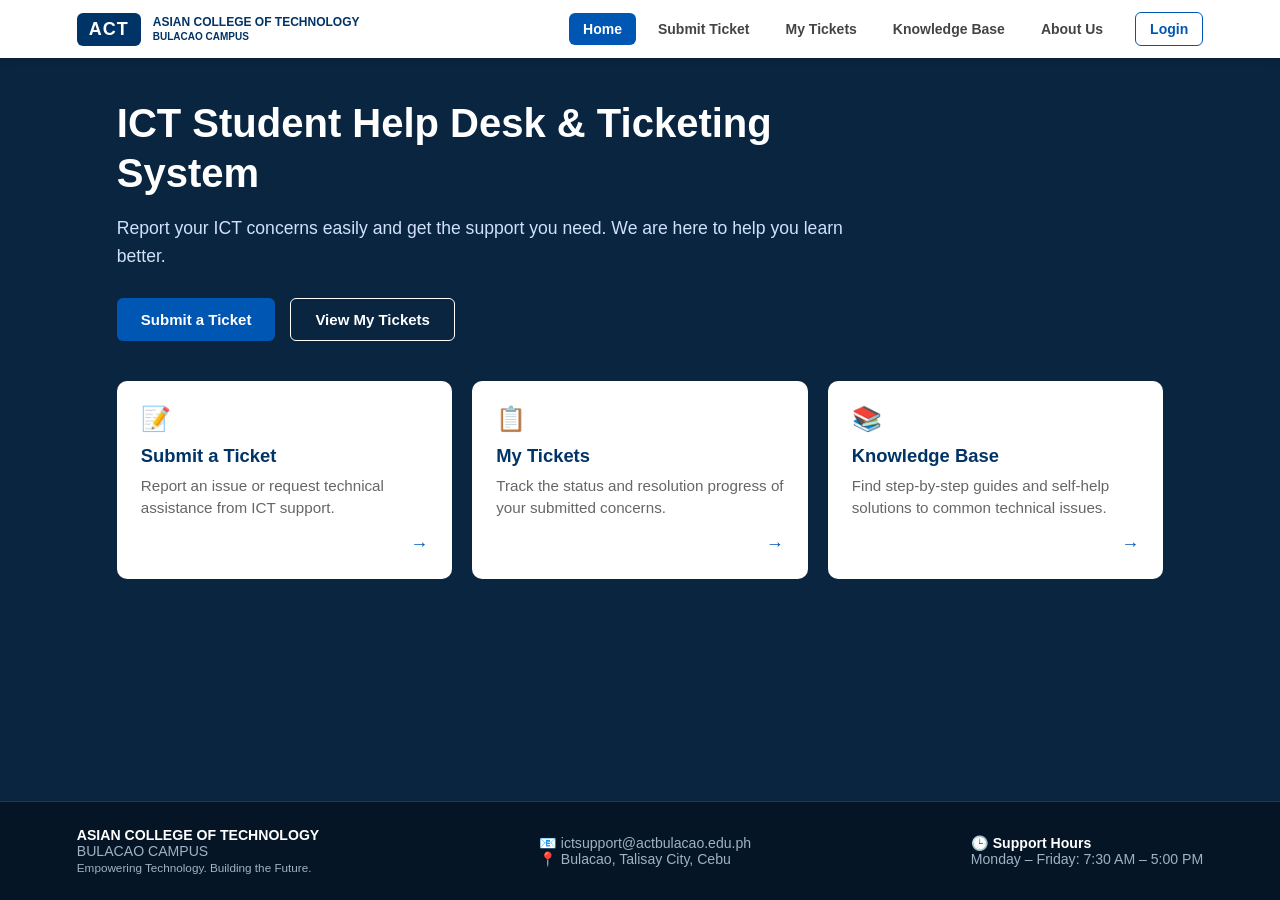
==== index.html @ 2d3acc5e "Add files via upload" ====
<!DOCTYPE html>
<html lang="en">
<head>
    <meta charset="UTF-8">
    <meta name="viewport" content="width=device-width, initial-scale=1.0">
    <title>ACT Bulacao Campus - ICT Student Help Desk</title>
    <link rel="stylesheet" href="styles.css">
</head>
<body>

    <!-- Header Navigation Bar -->
    <header>
        <div class="logo-container">
            <div class="logo-badge">ACT</div>
            <div class="logo-text">
                Asian College of Technology<br>
                <small>Bulacao Campus</small>
            </div>
        </div>
        <nav>
            <button class="nav-btn active" onclick="switchView('home-view', this)">Home</button>
            <button class="nav-btn" onclick="switchView('submit-view', this)">Submit Ticket</button>
            <button class="nav-btn" onclick="switchView('tickets-view', this)">My Tickets</button>
            <button class="nav-btn" onclick="switchView('kb-view', this)">Knowledge Base</button>
            <button class="nav-btn" onclick="switchView('about-view', this)">About Us</button>
            <button class="nav-btn login-nav-btn" onclick="openLoginModal()">Login</button>
        </nav>
    </header>

    <div class="main-container">

        <!-- 1. HOME VIEW -->
        <section id="home-view" class="view-section active">
            <div class="hero">
                <h1>ICT Student Help Desk & Ticketing System</h1>
                <p>Report your ICT concerns easily and get the support you need. We are here to help you learn better.</p>
                <div class="hero-buttons">
                    <button class="btn-primary" onclick="switchTabByNav('submit-view')">Submit a Ticket</button>
                    <button class="btn-outline" onclick="switchTabByNav('tickets-view')">View My Tickets</button>
                </div>
            </div>

            <div class="cards-grid">
                <div class="card" onclick="switchTabByNav('submit-view')">
                    <div>
                        <div class="card-icon">📝</div>
                        <h3>Submit a Ticket</h3>
                        <p>Report an issue or request technical assistance from ICT support.</p>
                    </div>
                    <span class="card-arrow">→</span>
                </div>

                <div class="card" onclick="switchTabByNav('tickets-view')">
                    <div>
                        <div class="card-icon">📋</div>
                        <h3>My Tickets</h3>
                        <p>Track the status and resolution progress of your submitted concerns.</p>
                    </div>
                    <span class="card-arrow">→</span>
                </div>

                <div class="card" onclick="switchTabByNav('kb-view')">
                    <div>
                        <div class="card-icon">📚</div>
                        <h3>Knowledge Base</h3>
                        <p>Find step-by-step guides and self-help solutions to common technical issues.</p>
                    </div>
                    <span class="card-arrow">→</span>
                </div>
            </div>
        </section>

        <!-- 2. SUBMIT TICKET VIEW -->
        <section id="submit-view" class="view-section">
            <div class="panel form-panel">
                <h2 class="panel-title">Submit a Support Ticket</h2>
                <form id="ticketForm" onsubmit="handleTicketSubmit(event)">
                    <div class="form-group">
                        <label>Student ID Number</label>
                        <input type="text" class="form-control" id="studentId" placeholder="e.g., 2026-0123" required>
                    </div>
                    <div class="form-group">
                        <label>Full Name</label>
                        <input type="text" class="form-control" id="studentName" placeholder="Enter your full name" required>
                    </div>
                    <div class="form-group">
                        <label>Issue Category</label>
                        <select class="form-control" id="ticketCategory" required>
                            <option value="">Select Category...</option>
                            <option value="Technical Support">Technical Support (Wi-Fi, Computer Lab)</option>
                            <option value="Registrar Inquiries">Registrar & Student Records</option>
                            <option value="General Guidance">General Guidance / Student Affairs</option>
                        </select>
                    </div>
                    <div class="form-group">
                        <label>Subject / Short Summary</label>
                        <input type="text" class="form-control" id="ticketSubject" placeholder="Briefly describe the issue" required>
                    </div>
                    <div class="form-group">
                        <label>Detailed Description</label>
                        <textarea class="form-control" id="ticketDetails" placeholder="Provide complete details about your concern..." required></textarea>
                    </div>
                    <button type="submit" class="btn-primary btn-block">Submit Ticket Request</button>
                </form>
            </div>
        </section>

        <!-- 3. MY TICKETS VIEW -->
        <section id="tickets-view" class="view-section">
            <div class="panel">
                <h2 class="panel-title">My Support Tickets</h2>
                <div class="search-box">
                    <input type="text" id="ticketSearch" class="form-control" placeholder="Search ticket ID, subject, or status..." onkeyup="filterTickets()">
                </div>
                <div class="table-responsive">
                    <table>
                        <thead>
                            <tr>
                                <th>Ticket ID</th>
                                <th>Subject</th>
                                <th>Category</th>
                                <th>Date Submitted</th>
                                <th>Status</th>
                                <th>Action</th>
                            </tr>
                        </thead>
                        <tbody id="ticketTableBody">
                            <!-- Dynamic Content Populated by JS -->
                        </tbody>
                    </table>
                </div>
            </div>
        </section>

        <!-- 4. KNOWLEDGE BASE VIEW -->
        <section id="kb-view" class="view-section">
            <div class="panel">
                <h2 class="panel-title">Knowledge Base & Guides</h2>
                <div class="search-box">
                    <input type="text" id="kbSearch" class="form-control" placeholder="Search articles (e.g., Wi-Fi, Portal, Password)..." onkeyup="filterKB()">
                </div>
                <div id="kbList" class="cards-grid">
                    <div class="card kb-item" onclick="alert('Guide: Connect to ACT-STUDENT Wi-Fi network using your Student ID and Portal Password.')">
                        <div>
                            <h3>📶 Connecting to Campus Wi-Fi</h3>
                            <p>How to authenticate and connect your devices to the student wireless network.</p>
                        </div>
                    </div>
                    <div class="card kb-item" onclick="alert('Guide: Go to the Portal Login page and click Password Reset to send a code to your registered email.')">
                        <div>
                            <h3>🔑 Student Portal Password Reset</h3>
                            <p>Self-service instructions to recover or update your student account password.</p>
                        </div>
                    </div>
                    <div class="card kb-item" onclick="alert('Guide: Log in using your @actbulacao.edu.ph email account on office.com to activate Microsoft 365.')">
                        <div>
                            <h3>📧 Activating Office 365 Account</h3>
                            <p>Instructions for accessing your institutional school email and MS Office apps.</p>
                        </div>
                    </div>
                </div>
            </div>
        </section>

        <!-- 5. ABOUT US VIEW -->
        <section id="about-view" class="view-section">
            <div class="panel about-panel">
                <h2 class="panel-title">About ACT Bulacao Help Desk</h2>
                <p class="about-text">
                    The <strong>Asian College of Technology – Bulacao Campus Web-Based Student Help Desk</strong> is designed to centralize technical assistance, inquiry tracking, and student support services.
                </p>
                <p class="about-text">
                    Our goal is to ensure prompt, transparent, and organized resolution of student inquiries to foster an optimal learning environment.
                </p>
            </div>
        </section>

    </div>

    <!-- Login Modal -->
    <div id="loginModal" class="modal">
        <div class="modal-content">
            <button class="close-btn" onclick="closeLoginModal()">×</button>
            <h3 class="modal-title">Student Portal Login</h3>
            <form onsubmit="handleLogin(event)">
                <div class="form-group">
                    <label>Student ID</label>
                    <input type="text" class="form-control" placeholder="Enter ID Number" required>
                </div>
                <div class="form-group">
                    <label>Password</label>
                    <input type="password" class="form-control" placeholder="Enter Password" required>
                </div>
                <button type="submit" class="btn-primary btn-block">Sign In</button>
            </form>
        </div>
    </div>

    <!-- Footer -->
    <footer>
        <div>
            <strong>ASIAN COLLEGE OF TECHNOLOGY</strong><br>
            BULACAO CAMPUS<br>
            <small>Empowering Technology. Building the Future.</small>
        </div>
        <div>
            📧 ictsupport@actbulacao.edu.ph<br>
            📍 Bulacao, Talisay City, Cebu
        </div>
        <div>
            🕒 <strong>Support Hours</strong><br>
            Monday – Friday: 7:30 AM – 5:00 PM
        </div>
    </footer>

    <script src="script.js"></script>
</body>
</html>
---- styles.css ----
* {
    margin: 0;
    padding: 0;
    box-sizing: border-box;
    font-family: 'Segoe UI', Tahoma, Geneva, Verdana, sans-serif;
}

body {
    background-color: #0a2540; /* Solid royal blue background */
    color: #ffffff;
    min-height: 100vh;
    display: flex;
    flex-direction: column;
}

/* Header Navigation */
header {
    background-color: #ffffff;
    color: #333333;
    padding: 12px 6%;
    display: flex;
    justify-content: space-between;
    align-items: center;
    box-shadow: 0 2px 10px rgba(0, 0, 0, 0.15);
    position: sticky;
    top: 0;
    z-index: 100;
}

.logo-container {
    display: flex;
    align-items: center;
    gap: 12px;
}

.logo-badge {
    background-color: #003366;
    color: #ffffff;
    font-weight: 800;
    font-size: 18px;
    padding: 6px 12px;
    border-radius: 6px;
    letter-spacing: 1px;
}

.logo-text {
    font-size: 12px;
    font-weight: 700;
    color: #003366;
    line-height: 1.2;
    text-transform: uppercase;
}

nav {
    display: flex;
    align-items: center;
    gap: 8px;
}

.nav-btn {
    background: none;
    border: none;
    padding: 8px 14px;
    font-size: 14px;
    font-weight: 600;
    color: #444444;
    cursor: pointer;
    border-radius: 6px;
    transition: all 0.2s ease;
}

.nav-btn:hover, .nav-btn.active {
    background-color: #0056b3;
    color: #ffffff;
}

.login-nav-btn {
    border: 1px solid #0056b3;
    color: #0056b3;
    margin-left: 10px;
}

/* Views Container */
.main-container {
    flex: 1;
    padding: 40px 6%;
    max-width: 1200px;
    margin: 0 auto;
    width: 100%;
}

.view-section {
    display: none;
    animation: fadeIn 0.3s ease-in-out;
}

.view-section.active {
    display: block;
}

@keyframes fadeIn {
    from { opacity: 0; transform: translateY(8px); }
    to { opacity: 1; transform: translateY(0); }
}

/* Hero Section */
.hero {
    max-width: 750px;
    margin-bottom: 40px;
}

.hero h1 {
    font-size: 2.5rem;
    font-weight: 700;
    line-height: 1.25;
    margin-bottom: 16px;
}

.hero p {
    font-size: 1.1rem;
    color: #d0e1f9;
    line-height: 1.6;
    margin-bottom: 28px;
}

.hero-buttons {
    display: flex;
    gap: 15px;
    flex-wrap: wrap;
}

.btn-primary {
    background-color: #0056b3;
    color: #ffffff;
    border: none;
    padding: 12px 24px;
    border-radius: 6px;
    font-weight: 600;
    font-size: 15px;
    cursor: pointer;
    transition: background 0.2s;
}

.btn-primary:hover {
    background-color: #003d80;
}

.btn-outline {
    background: transparent;
    color: #ffffff;
    border: 1px solid #ffffff;
    padding: 12px 24px;
    border-radius: 6px;
    font-weight: 600;
    font-size: 15px;
    cursor: pointer;
    transition: all 0.2s;
}

.btn-outline:hover {
    background: rgba(255, 255, 255, 0.1);
}

.btn-block {
    width: 100%;
}

/* Feature Cards */
.cards-grid {
    display: grid;
    grid-template-columns: repeat(auto-fit, minmax(280px, 1fr));
    gap: 20px;
    margin-top: 20px;
}

.card {
    background-color: #ffffff;
    color: #333333;
    border-radius: 10px;
    padding: 24px;
    cursor: pointer;
    transition: transform 0.2s, box-shadow 0.2s;
    display: flex;
    flex-direction: column;
    justify-content: space-between;
}

.card:hover {
    transform: translateY(-4px);
    box-shadow: 0 10px 20px rgba(0,0,0,0.25);
}

.card-icon {
    font-size: 24px;
    margin-bottom: 12px;
}

.card h3 {
    font-size: 1.15rem;
    color: #003366;
    margin-bottom: 8px;
}

.card p {
    font-size: 0.95rem;
    color: #666666;
    line-height: 1.4;
    margin-bottom: 16px;
}

.card-arrow {
    font-weight: bold;
    color: #0056b3;
    align-self: flex-end;
    font-size: 18px;
}

/* Panels */
.panel {
    background: #ffffff;
    color: #333333;
    border-radius: 10px;
    padding: 30px;
    box-shadow: 0 8px 20px rgba(0,0,0,0.2);
}

.form-panel {
    max-width: 700px;
    margin: 0 auto;
}

.about-panel {
    max-width: 800px;
    margin: 0 auto;
    text-align: center;
}

.about-text {
    color: #555555;
    line-height: 1.6;
    margin-bottom: 15px;
}

.panel-title {
    color: #003366;
    margin-bottom: 20px;
    font-size: 1.5rem;
    border-bottom: 2px solid #eef2f7;
    padding-bottom: 10px;
}

/* Forms */
.form-group {
    margin-bottom: 18px;
}

.form-group label {
    display: block;
    margin-bottom: 6px;
    font-weight: 600;
    font-size: 0.9rem;
    color: #444444;
}

.form-control {
    width: 100%;
    padding: 10px 14px;
    border: 1px solid #cccccc;
    border-radius: 6px;
    font-size: 0.95rem;
}

.form-control:focus {
    outline: none;
    border-color: #0056b3;
}

textarea.form-control {
    resize: vertical;
    min-height: 100px;
}

/* Tables */
.table-responsive {
    overflow-x: auto;
}

table {
    width: 100%;
    border-collapse: collapse;
    margin-top: 10px;
}

th, td {
    padding: 12px 15px;
    text-align: left;
    border-bottom: 1px solid #eef2f7;
    font-size: 0.95rem;
}

th {
    background-color: #f4f7fa;
    color: #003366;
    font-weight: 700;
}

.status-badge {
    padding: 4px 10px;
    border-radius: 20px;
    font-size: 0.8rem;
    font-weight: 700;
    display: inline-block;
}

.status-pending { background: #fff3cd; color: #856404; }
.status-resolved { background: #d4edda; color: #155724; }

.action-btn {
    background: none;
    border: none;
    color: #0056b3;
    cursor: pointer;
    font-weight: bold;
}

.search-box {
    margin-bottom: 15px;
}

/* Modal */
.modal {
    display: none;
    position: fixed;
    top: 0; left: 0; width: 100%; height: 100%;
    background: rgba(0, 0, 0, 0.6);
    align-items: center;
    justify-content: center;
    z-index: 1000;
}

.modal.active {
    display: flex;
}

.modal-content {
    background: #ffffff;
    color: #333333;
    width: 90%;
    max-width: 400px;
    border-radius: 8px;
    padding: 25px;
    position: relative;
}

.modal-title {
    color: #003366;
    margin-bottom: 15px;
    text-align: center;
}

.close-btn {
    position: absolute;
    top: 12px;
    right: 15px;
    font-size: 20px;
    border: none;
    background: none;
    cursor: pointer;
    color: #888888;
}

/* Footer */
footer {
    background-color: #051525;
    color: #a0b2c6;
    padding: 25px 6%;
    display: flex;
    justify-content: space-between;
    align-items: center;
    flex-wrap: wrap;
    gap: 20px;
    font-size: 0.88rem;
    border-top: 1px solid #133a68;
}

footer strong {
    color: #ffffff;
}
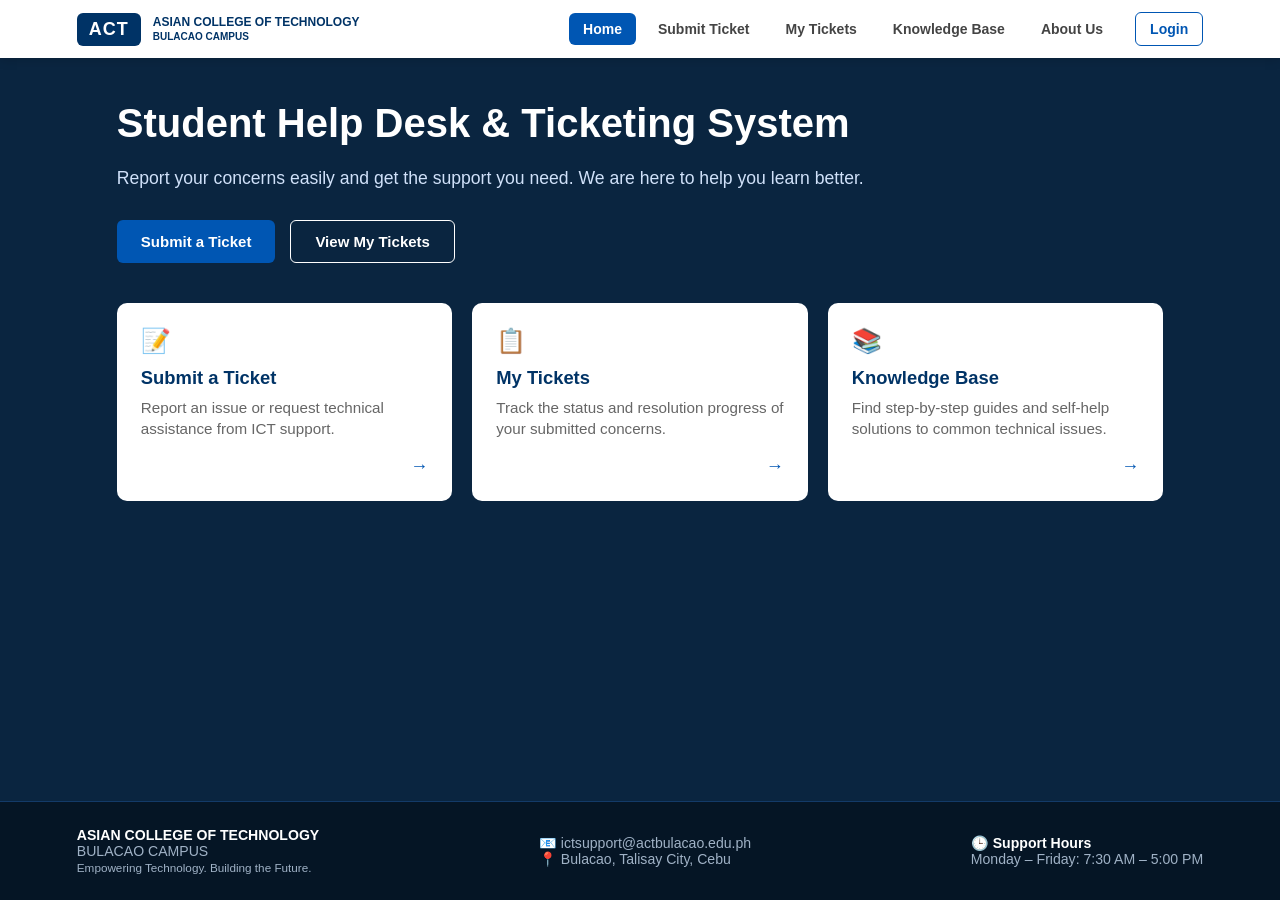
==== commit 3db65b6d: "Update index.html" ====
--- a/index.html
+++ b/index.html
@@ -3,7 +3,7 @@
 <head>
     <meta charset="UTF-8">
     <meta name="viewport" content="width=device-width, initial-scale=1.0">
-    <title>ACT Bulacao Campus - ICT Student Help Desk</title>
+    <title>ACT Bulacao Campus - Student Help Desk</title>
     <link rel="stylesheet" href="styles.css">
 </head>
 <body>
@@ -32,8 +32,8 @@
         <!-- 1. HOME VIEW -->
         <section id="home-view" class="view-section active">
             <div class="hero">
-                <h1>ICT Student Help Desk & Ticketing System</h1>
-                <p>Report your ICT concerns easily and get the support you need. We are here to help you learn better.</p>
+                <h1> Student Help Desk & Ticketing System</h1>
+                <p>Report your concerns easily and get the support you need. We are here to help you learn better.</p>
                 <div class="hero-buttons">
                     <button class="btn-primary" onclick="switchTabByNav('submit-view')">Submit a Ticket</button>
                     <button class="btn-outline" onclick="switchTabByNav('tickets-view')">View My Tickets</button>
--- a/styles.css
+++ b/styles.css
@@ -316,12 +316,21 @@
 .status-resolved { background: #d4edda; color: #155724; }
 
 .action-btn {
-    background: none;
+    background-color: #0056b3;
+    color: #ffffff;
     border: none;
-    color: #0056b3;
-    cursor: pointer;
-    font-weight: bold;
-}
+    padding: 7px 12px;
+    border-radius: 5px;
+    cursor: pointer;
+    font-weight: 600;
+    font-size: 0.85rem;
+    transition: background-color 0.2s ease;
+}
+
+.action-btn:hover {
+    background-color: #003d80;
+}
+
 
 .search-box {
     margin-bottom: 15px;
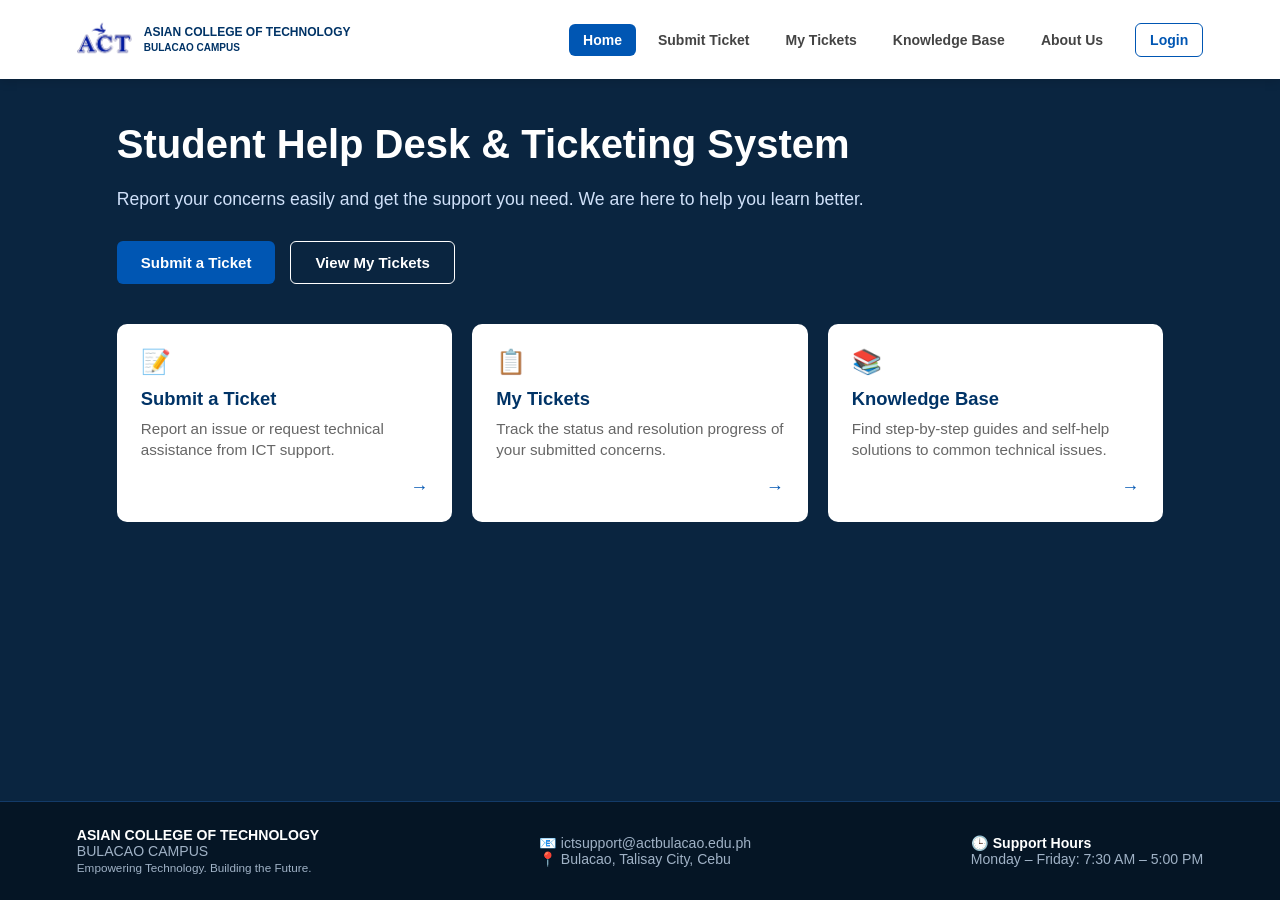
==== commit 05d8a06a: "Add files via upload" ====
--- a/index.html
+++ b/index.html
@@ -11,12 +11,15 @@
     <!-- Header Navigation Bar -->
     <header>
         <div class="logo-container">
-            <div class="logo-badge">ACT</div>
-            <div class="logo-text">
-                Asian College of Technology<br>
-                <small>Bulacao Campus</small>
-            </div>
-        </div>
+    <img src="act-logo.png" alt="Asian College of Technology Logo" class="act-logo">
+
+
+    <div class="logo-text">
+        Asian College of Technology<br>
+        <small>Bulacao Campus</small>
+    </div>
+</div>
+
         <nav>
             <button class="nav-btn active" onclick="switchView('home-view', this)">Home</button>
             <button class="nav-btn" onclick="switchView('submit-view', this)">Submit Ticket</button>
--- a/styles.css
+++ b/styles.css
@@ -33,15 +33,12 @@
     gap: 12px;
 }
 
-.logo-badge {
-    background-color: #003366;
-    color: #ffffff;
-    font-weight: 800;
-    font-size: 18px;
-    padding: 6px 12px;
-    border-radius: 6px;
-    letter-spacing: 1px;
-}
+.act-logo {
+    width: 55px;
+    height: 55px;
+    object-fit: contain;
+}
+
 
 .logo-text {
     font-size: 12px;
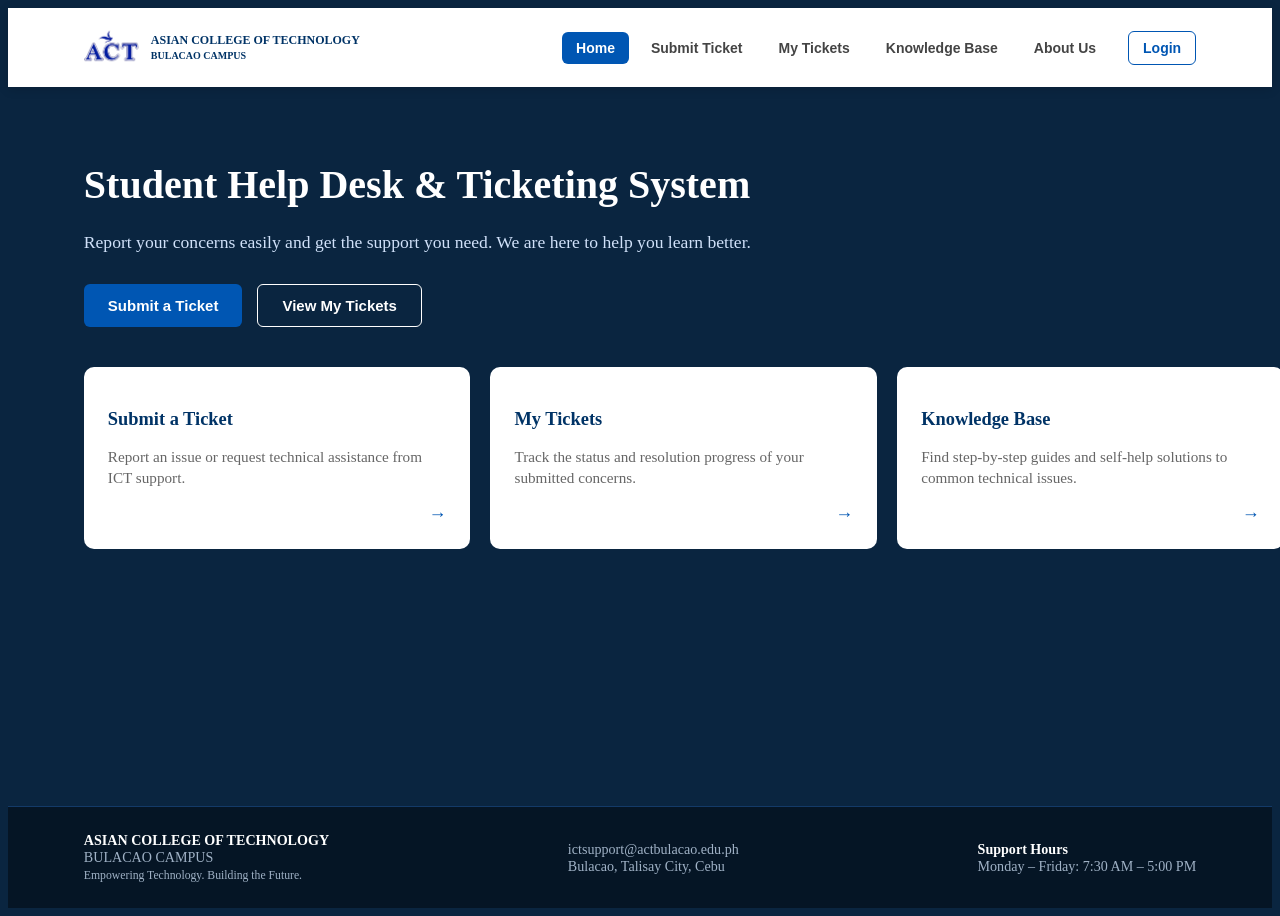
==== commit 809dd784: "Update index.html" ====
--- a/index.html
+++ b/index.html
@@ -46,7 +46,7 @@
             <div class="cards-grid">
                 <div class="card" onclick="switchTabByNav('submit-view')">
                     <div>
-                        <div class="card-icon">📝</div>
+                        <div class="card-icon"></div>
                         <h3>Submit a Ticket</h3>
                         <p>Report an issue or request technical assistance from ICT support.</p>
                     </div>
@@ -55,7 +55,7 @@
 
                 <div class="card" onclick="switchTabByNav('tickets-view')">
                     <div>
-                        <div class="card-icon">📋</div>
+                        <div class="card-icon"></div>
                         <h3>My Tickets</h3>
                         <p>Track the status and resolution progress of your submitted concerns.</p>
                     </div>
@@ -64,7 +64,7 @@
 
                 <div class="card" onclick="switchTabByNav('kb-view')">
                     <div>
-                        <div class="card-icon">📚</div>
+                        <div class="card-icon"></div>
                         <h3>Knowledge Base</h3>
                         <p>Find step-by-step guides and self-help solutions to common technical issues.</p>
                     </div>
@@ -145,19 +145,19 @@
                 <div id="kbList" class="cards-grid">
                     <div class="card kb-item" onclick="alert('Guide: Connect to ACT-STUDENT Wi-Fi network using your Student ID and Portal Password.')">
                         <div>
-                            <h3>📶 Connecting to Campus Wi-Fi</h3>
+                            <h3> Connecting to Campus Wi-Fi</h3>
                             <p>How to authenticate and connect your devices to the student wireless network.</p>
                         </div>
                     </div>
                     <div class="card kb-item" onclick="alert('Guide: Go to the Portal Login page and click Password Reset to send a code to your registered email.')">
                         <div>
-                            <h3>🔑 Student Portal Password Reset</h3>
+                            <h3> Student Portal Password Reset</h3>
                             <p>Self-service instructions to recover or update your student account password.</p>
                         </div>
                     </div>
                     <div class="card kb-item" onclick="alert('Guide: Log in using your @actbulacao.edu.ph email account on office.com to activate Microsoft 365.')">
                         <div>
-                            <h3>📧 Activating Office 365 Account</h3>
+                            <h3> Activating Office 365 Account</h3>
                             <p>Instructions for accessing your institutional school email and MS Office apps.</p>
                         </div>
                     </div>
@@ -207,11 +207,11 @@
             <small>Empowering Technology. Building the Future.</small>
         </div>
         <div>
-            📧 ictsupport@actbulacao.edu.ph<br>
-            📍 Bulacao, Talisay City, Cebu
+             ictsupport@actbulacao.edu.ph<br>
+             Bulacao, Talisay City, Cebu
         </div>
         <div>
-            🕒 <strong>Support Hours</strong><br>
+             <strong>Support Hours</strong><br>
             Monday – Friday: 7:30 AM – 5:00 PM
         </div>
     </footer>
--- a/styles.css
+++ b/styles.css
@@ -1,394 +1,496 @@
-* {
-    margin: 0;
-    padding: 0;
-    box-sizing: border-box;
-    font-family: 'Segoe UI', Tahoma, Geneva, Verdana, sans-serif;
-}
+{
+margin: 0;
+padding: 0;
+box-sizing: border-box;
+font-family: 'Segoe UI', Tahoma, Geneva, Verdana, sans-serif;
+}
+
+/* ==========================================
+BODY
+========================================== */
 
 body {
-    background-color: #0a2540; /* Solid royal blue background */
-    color: #ffffff;
-    min-height: 100vh;
-    display: flex;
+background-color: #0a2540;
+color: #ffffff;
+min-height: 100vh;
+display: flex;
+flex-direction: column;
+}
+
+/* ==========================================
+HEADER NAVIGATION BAR
+========================================== */
+
+header {
+background-color: #ffffff;
+color: #333333;
+padding: 12px 6%;
+display: flex;
+justify-content: space-between;
+align-items: center;
+box-shadow: 0 2px 10px rgba(0, 0, 0, 0.15);
+position: sticky;
+top: 0;
+z-index: 100;
+}
+
+.logo-container {
+display: flex;
+align-items: center;
+gap: 12px;
+}
+
+.act-logo {
+width: 55px;
+height: 55px;
+object-fit: contain;
+}
+
+.logo-text {
+font-size: 12px;
+font-weight: 700;
+color: #003366;
+line-height: 1.2;
+text-transform: uppercase;
+}
+
+/* ==========================================
+NAVIGATION
+========================================== */
+
+nav {
+display: flex;
+align-items: center;
+gap: 8px;
+}
+
+.nav-btn {
+background: none;
+border: none;
+padding: 8px 14px;
+font-size: 14px;
+font-weight: 600;
+color: #444444;
+cursor: pointer;
+border-radius: 6px;
+}
+
+.nav-btn:hover,
+.nav-btn.active {
+background-color: #0056b3;
+color: #ffffff;
+}
+
+.login-nav-btn {
+border: 1px solid #0056b3;
+color: #0056b3;
+margin-left: 10px;
+}
+
+/* ==========================================
+MAIN CONTAINER
+========================================== */
+
+.main-container {
+flex: 1;
+padding: 40px 6%;
+max-width: 1200px;
+margin: 0 auto;
+width: 100%;
+}
+
+/* ==========================================
+VIEW SECTIONS
+NO ANIMATION
+========================================== */
+
+.view-section {
+display: none;
+}
+
+.view-section.active {
+display: block;
+}
+
+/* ==========================================
+HERO SECTION
+========================================== */
+
+.hero {
+max-width: 750px;
+margin-bottom: 40px;
+}
+
+.hero h1 {
+font-size: 2.5rem;
+font-weight: 700;
+line-height: 1.25;
+margin-bottom: 16px;
+}
+
+.hero p {
+font-size: 1.1rem;
+color: #d0e1f9;
+line-height: 1.6;
+margin-bottom: 28px;
+}
+
+.hero-buttons {
+display: flex;
+gap: 15px;
+flex-wrap: wrap;
+}
+
+/* ==========================================
+BUTTONS
+========================================== */
+
+.btn-primary {
+background-color: #0056b3;
+color: #ffffff;
+border: none;
+padding: 12px 24px;
+border-radius: 6px;
+font-weight: 600;
+font-size: 15px;
+cursor: pointer;
+}
+
+.btn-primary:hover {
+background-color: #003d80;
+}
+
+.btn-outline {
+background: transparent;
+color: #ffffff;
+border: 1px solid #ffffff;
+padding: 12px 24px;
+border-radius: 6px;
+font-weight: 600;
+font-size: 15px;
+cursor: pointer;
+}
+
+.btn-outline:hover {
+background: rgba(255, 255, 255, 0.1);
+}
+
+.btn-block {
+width: 100%;
+}
+
+/* ==========================================
+FEATURE CARDS
+========================================== */
+
+.cards-grid {
+display: grid;
+grid-template-columns: repeat(auto-fit, minmax(280px, 1fr));
+gap: 20px;
+margin-top: 20px;
+}
+
+.card {
+background-color: #ffffff;
+color: #333333;
+border-radius: 10px;
+padding: 24px;
+cursor: pointer;
+display: flex;
+flex-direction: column;
+justify-content: space-between;
+}
+
+.card:hover {
+box-shadow: 0 10px 20px rgba(0, 0, 0, 0.15);
+}
+
+.card-icon {
+font-size: 24px;
+margin-bottom: 12px;
+}
+
+.card h3 {
+font-size: 1.15rem;
+color: #003366;
+margin-bottom: 8px;
+}
+
+.card p {
+font-size: 0.95rem;
+color: #666666;
+line-height: 1.4;
+margin-bottom: 16px;
+}
+
+.card-arrow {
+font-weight: bold;
+color: #0056b3;
+align-self: flex-end;
+font-size: 18px;
+}
+
+/* ==========================================
+PANELS
+========================================== */
+
+.panel {
+background: #ffffff;
+color: #333333;
+border-radius: 10px;
+padding: 30px;
+box-shadow: 0 8px 20px rgba(0, 0, 0, 0.2);
+}
+
+.form-panel {
+max-width: 700px;
+margin: 0 auto;
+}
+
+.about-panel {
+max-width: 800px;
+margin: 0 auto;
+text-align: center;
+}
+
+.about-text {
+color: #555555;
+line-height: 1.6;
+margin-bottom: 15px;
+}
+
+.panel-title {
+color: #003366;
+margin-bottom: 20px;
+font-size: 1.5rem;
+border-bottom: 2px solid #eef2f7;
+padding-bottom: 10px;
+}
+
+/* ==========================================
+FORMS
+========================================== */
+
+.form-group {
+margin-bottom: 18px;
+}
+
+.form-group label {
+display: block;
+margin-bottom: 6px;
+font-weight: 600;
+font-size: 0.9rem;
+color: #444444;
+}
+
+.form-control {
+width: 100%;
+padding: 10px 14px;
+border: 1px solid #cccccc;
+border-radius: 6px;
+font-size: 0.95rem;
+}
+
+.form-control:focus {
+outline: none;
+border-color: #0056b3;
+}
+
+textarea.form-control {
+resize: vertical;
+min-height: 100px;
+}
+
+/* ==========================================
+TABLE
+========================================== */
+
+.table-responsive {
+overflow-x: auto;
+}
+
+table {
+width: 100%;
+border-collapse: collapse;
+margin-top: 10px;
+}
+
+th,
+td {
+padding: 12px 15px;
+text-align: left;
+border-bottom: 1px solid #eef2f7;
+font-size: 0.95rem;
+}
+
+th {
+background-color: #f4f7fa;
+color: #003366;
+font-weight: 700;
+}
+
+/* ==========================================
+STATUS BADGES
+========================================== */
+
+.status-badge {
+padding: 4px 10px;
+border-radius: 20px;
+font-size: 0.8rem;
+font-weight: 700;
+display: inline-block;
+}
+
+.status-pending {
+background: #fff3cd;
+color: #856404;
+}
+
+.status-resolved {
+background: #d4edda;
+color: #155724;
+}
+
+/* ==========================================
+ACTION BUTTON
+========================================== */
+
+.action-btn {
+background-color: #0056b3;
+color: #ffffff;
+border: none;
+padding: 7px 12px;
+border-radius: 5px;
+cursor: pointer;
+font-weight: 600;
+font-size: 0.85rem;
+}
+
+.action-btn:hover {
+background-color: #003d80;
+}
+
+/* ==========================================
+SEARCH BOX
+========================================== */
+
+.search-box {
+margin-bottom: 15px;
+}
+
+/* ==========================================
+LOGIN MODAL
+========================================== */
+
+.modal {
+display: none;
+position: fixed;
+top: 0;
+left: 0;
+width: 100%;
+height: 100%;
+background: rgba(0, 0, 0, 0.6);
+align-items: center;
+justify-content: center;
+z-index: 1000;
+}
+
+.modal.active {
+display: flex;
+}
+
+.modal-content {
+background: #ffffff;
+color: #333333;
+width: 90%;
+max-width: 400px;
+border-radius: 8px;
+padding: 25px;
+position: relative;
+}
+
+.modal-title {
+color: #003366;
+margin-bottom: 15px;
+text-align: center;
+}
+
+.close-btn {
+position: absolute;
+top: 12px;
+right: 15px;
+font-size: 20px;
+border: none;
+background: none;
+cursor: pointer;
+color: #888888;
+}
+
+/* ==========================================
+FOOTER
+========================================== */
+
+footer {
+background-color: #051525;
+color: #a0b2c6;
+padding: 25px 6%;
+display: flex;
+justify-content: space-between;
+align-items: center;
+flex-wrap: wrap;
+gap: 20px;
+font-size: 0.88rem;
+border-top: 1px solid #133a68;
+}
+
+footer strong {
+color: #ffffff;
+}
+
+/* ==========================================
+MOBILE RESPONSIVE DESIGN
+========================================== */
+
+@media (max-width: 768px) {
+
+header {
     flex-direction: column;
-}
-
-/* Header Navigation */
-header {
-    background-color: #ffffff;
-    color: #333333;
-    padding: 12px 6%;
-    display: flex;
-    justify-content: space-between;
-    align-items: center;
-    box-shadow: 0 2px 10px rgba(0, 0, 0, 0.15);
-    position: sticky;
-    top: 0;
-    z-index: 100;
-}
-
-.logo-container {
-    display: flex;
-    align-items: center;
-    gap: 12px;
-}
-
-.act-logo {
-    width: 55px;
-    height: 55px;
-    object-fit: contain;
-}
-
-
-.logo-text {
-    font-size: 12px;
-    font-weight: 700;
-    color: #003366;
-    line-height: 1.2;
-    text-transform: uppercase;
-}
+    gap: 15px;
+}
+
 
 nav {
-    display: flex;
-    align-items: center;
-    gap: 8px;
-}
+    width: 100%;
+    justify-content: center;
+    flex-wrap: wrap;
+}
+
 
 .nav-btn {
-    background: none;
-    border: none;
-    padding: 8px 14px;
-    font-size: 14px;
-    font-weight: 600;
-    color: #444444;
-    cursor: pointer;
-    border-radius: 6px;
-    transition: all 0.2s ease;
-}
-
-.nav-btn:hover, .nav-btn.active {
-    background-color: #0056b3;
-    color: #ffffff;
-}
-
-.login-nav-btn {
-    border: 1px solid #0056b3;
-    color: #0056b3;
-    margin-left: 10px;
-}
-
-/* Views Container */
+    font-size: 13px;
+    padding: 7px 10px;
+}
+
+
+.hero h1 {
+    font-size: 2rem;
+}
+
+
 .main-container {
-    flex: 1;
-    padding: 40px 6%;
-    max-width: 1200px;
-    margin: 0 auto;
-    width: 100%;
-}
-
-.view-section {
-    display: none;
-    animation: fadeIn 0.3s ease-in-out;
-}
-
-.view-section.active {
-    display: block;
-}
-
-@keyframes fadeIn {
-    from { opacity: 0; transform: translateY(8px); }
-    to { opacity: 1; transform: translateY(0); }
-}
-
-/* Hero Section */
-.hero {
-    max-width: 750px;
-    margin-bottom: 40px;
-}
-
-.hero h1 {
-    font-size: 2.5rem;
-    font-weight: 700;
-    line-height: 1.25;
-    margin-bottom: 16px;
-}
-
-.hero p {
-    font-size: 1.1rem;
-    color: #d0e1f9;
-    line-height: 1.6;
-    margin-bottom: 28px;
-}
-
-.hero-buttons {
-    display: flex;
-    gap: 15px;
-    flex-wrap: wrap;
-}
-
-.btn-primary {
-    background-color: #0056b3;
-    color: #ffffff;
-    border: none;
-    padding: 12px 24px;
-    border-radius: 6px;
-    font-weight: 600;
-    font-size: 15px;
-    cursor: pointer;
-    transition: background 0.2s;
-}
-
-.btn-primary:hover {
-    background-color: #003d80;
-}
-
-.btn-outline {
-    background: transparent;
-    color: #ffffff;
-    border: 1px solid #ffffff;
-    padding: 12px 24px;
-    border-radius: 6px;
-    font-weight: 600;
-    font-size: 15px;
-    cursor: pointer;
-    transition: all 0.2s;
-}
-
-.btn-outline:hover {
-    background: rgba(255, 255, 255, 0.1);
-}
-
-.btn-block {
-    width: 100%;
-}
-
-/* Feature Cards */
-.cards-grid {
-    display: grid;
-    grid-template-columns: repeat(auto-fit, minmax(280px, 1fr));
-    gap: 20px;
-    margin-top: 20px;
-}
-
-.card {
-    background-color: #ffffff;
-    color: #333333;
-    border-radius: 10px;
-    padding: 24px;
-    cursor: pointer;
-    transition: transform 0.2s, box-shadow 0.2s;
-    display: flex;
+    padding: 25px 4%;
+}
+
+
+.panel {
+    padding: 20px;
+}
+
+
+footer {
     flex-direction: column;
-    justify-content: space-between;
-}
-
-.card:hover {
-    transform: translateY(-4px);
-    box-shadow: 0 10px 20px rgba(0,0,0,0.25);
-}
-
-.card-icon {
-    font-size: 24px;
-    margin-bottom: 12px;
-}
-
-.card h3 {
-    font-size: 1.15rem;
-    color: #003366;
-    margin-bottom: 8px;
-}
-
-.card p {
-    font-size: 0.95rem;
-    color: #666666;
-    line-height: 1.4;
-    margin-bottom: 16px;
-}
-
-.card-arrow {
-    font-weight: bold;
-    color: #0056b3;
-    align-self: flex-end;
-    font-size: 18px;
-}
-
-/* Panels */
-.panel {
-    background: #ffffff;
-    color: #333333;
-    border-radius: 10px;
-    padding: 30px;
-    box-shadow: 0 8px 20px rgba(0,0,0,0.2);
-}
-
-.form-panel {
-    max-width: 700px;
-    margin: 0 auto;
-}
-
-.about-panel {
-    max-width: 800px;
-    margin: 0 auto;
-    text-align: center;
-}
-
-.about-text {
-    color: #555555;
-    line-height: 1.6;
-    margin-bottom: 15px;
-}
-
-.panel-title {
-    color: #003366;
-    margin-bottom: 20px;
-    font-size: 1.5rem;
-    border-bottom: 2px solid #eef2f7;
-    padding-bottom: 10px;
-}
-
-/* Forms */
-.form-group {
-    margin-bottom: 18px;
-}
-
-.form-group label {
-    display: block;
-    margin-bottom: 6px;
-    font-weight: 600;
-    font-size: 0.9rem;
-    color: #444444;
-}
-
-.form-control {
-    width: 100%;
-    padding: 10px 14px;
-    border: 1px solid #cccccc;
-    border-radius: 6px;
-    font-size: 0.95rem;
-}
-
-.form-control:focus {
-    outline: none;
-    border-color: #0056b3;
-}
-
-textarea.form-control {
-    resize: vertical;
-    min-height: 100px;
-}
-
-/* Tables */
-.table-responsive {
-    overflow-x: auto;
-}
-
-table {
-    width: 100%;
-    border-collapse: collapse;
-    margin-top: 10px;
-}
-
-th, td {
-    padding: 12px 15px;
-    text-align: left;
-    border-bottom: 1px solid #eef2f7;
-    font-size: 0.95rem;
-}
-
-th {
-    background-color: #f4f7fa;
-    color: #003366;
-    font-weight: 700;
-}
-
-.status-badge {
-    padding: 4px 10px;
-    border-radius: 20px;
-    font-size: 0.8rem;
-    font-weight: 700;
-    display: inline-block;
-}
-
-.status-pending { background: #fff3cd; color: #856404; }
-.status-resolved { background: #d4edda; color: #155724; }
-
-.action-btn {
-    background-color: #0056b3;
-    color: #ffffff;
-    border: none;
-    padding: 7px 12px;
-    border-radius: 5px;
-    cursor: pointer;
-    font-weight: 600;
-    font-size: 0.85rem;
-    transition: background-color 0.2s ease;
-}
-
-.action-btn:hover {
-    background-color: #003d80;
-}
-
-
-.search-box {
-    margin-bottom: 15px;
-}
-
-/* Modal */
-.modal {
-    display: none;
-    position: fixed;
-    top: 0; left: 0; width: 100%; height: 100%;
-    background: rgba(0, 0, 0, 0.6);
-    align-items: center;
-    justify-content: center;
-    z-index: 1000;
-}
-
-.modal.active {
-    display: flex;
-}
-
-.modal-content {
-    background: #ffffff;
-    color: #333333;
-    width: 90%;
-    max-width: 400px;
-    border-radius: 8px;
-    padding: 25px;
-    position: relative;
-}
-
-.modal-title {
-    color: #003366;
-    margin-bottom: 15px;
-    text-align: center;
-}
-
-.close-btn {
-    position: absolute;
-    top: 12px;
-    right: 15px;
-    font-size: 20px;
-    border: none;
-    background: none;
-    cursor: pointer;
-    color: #888888;
-}
-
-/* Footer */
-footer {
-    background-color: #051525;
-    color: #a0b2c6;
-    padding: 25px 6%;
-    display: flex;
-    justify-content: space-between;
-    align-items: center;
-    flex-wrap: wrap;
-    gap: 20px;
-    font-size: 0.88rem;
-    border-top: 1px solid #133a68;
-}
-
-footer strong {
-    color: #ffffff;
-}
+    align-items: flex-start;
+}
+
+
+}
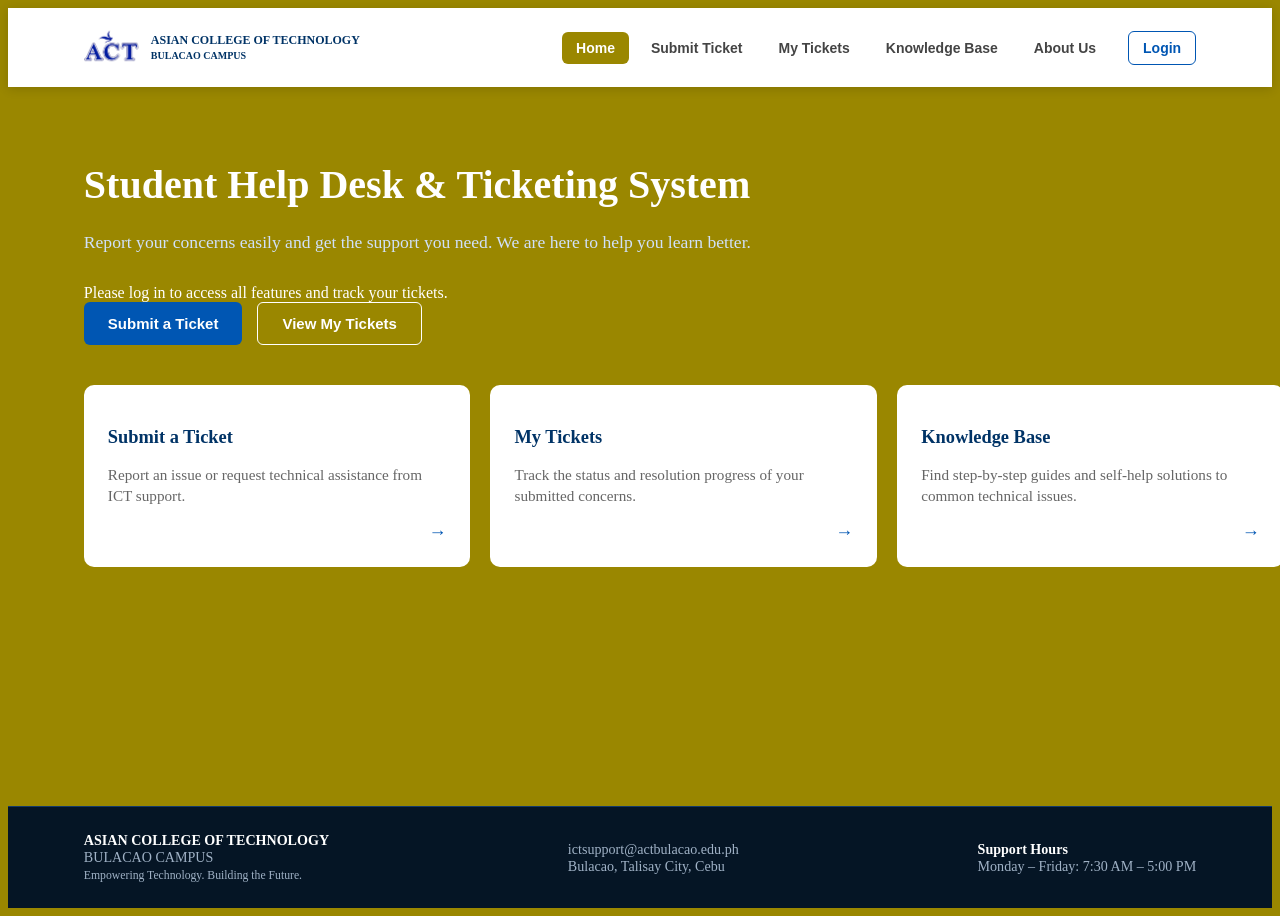
==== commit 968a5888: "Update index.html" ====
--- a/index.html
+++ b/index.html
@@ -11,14 +11,12 @@
     <!-- Header Navigation Bar -->
     <header>
         <div class="logo-container">
-    <img src="act-logo.png" alt="Asian College of Technology Logo" class="act-logo">
-
-
-    <div class="logo-text">
-        Asian College of Technology<br>
-        <small>Bulacao Campus</small>
-    </div>
-</div>
+            <img src="act-logo.png" alt="Asian College of Technology Logo" class="act-logo">
+            <div class="logo-text">
+                Asian College of Technology<br>
+                <small>Bulacao Campus</small>
+            </div>
+        </div>
 
         <nav>
             <button class="nav-btn active" onclick="switchView('home-view', this)">Home</button>
@@ -26,7 +24,11 @@
             <button class="nav-btn" onclick="switchView('tickets-view', this)">My Tickets</button>
             <button class="nav-btn" onclick="switchView('kb-view', this)">Knowledge Base</button>
             <button class="nav-btn" onclick="switchView('about-view', this)">About Us</button>
-            <button class="nav-btn login-nav-btn" onclick="openLoginModal()">Login</button>
+            
+            <!-- Login / Profile Area -->
+            <div id="authArea" class="auth-area">
+                <button class="nav-btn login-nav-btn" onclick="openLoginModal()">Login</button>
+            </div>
         </nav>
     </header>
 
@@ -37,6 +39,12 @@
             <div class="hero">
                 <h1> Student Help Desk & Ticketing System</h1>
                 <p>Report your concerns easily and get the support you need. We are here to help you learn better.</p>
+                
+                <!-- ✅ Login Status Message -->
+                <div id="homeLoginStatus" class="login-status-box">
+                    Please log in to access all features and track your tickets.
+                </div>
+
                 <div class="hero-buttons">
                     <button class="btn-primary" onclick="switchTabByNav('submit-view')">Submit a Ticket</button>
                     <button class="btn-outline" onclick="switchTabByNav('tickets-view')">View My Tickets</button>
@@ -52,7 +60,6 @@
                     </div>
                     <span class="card-arrow">→</span>
                 </div>
-
                 <div class="card" onclick="switchTabByNav('tickets-view')">
                     <div>
                         <div class="card-icon"></div>
@@ -61,7 +68,6 @@
                     </div>
                     <span class="card-arrow">→</span>
                 </div>
-
                 <div class="card" onclick="switchTabByNav('kb-view')">
                     <div>
                         <div class="card-icon"></div>
@@ -178,6 +184,20 @@
             </div>
         </section>
 
+        <!-- ✅ PROFILE VIEW -->
+        <section id="profile-view" class="view-section">
+            <div class="panel form-panel">
+                <h2 class="panel-title">My Profile</h2>
+                <div id="profileDisplay" class="profile-info">
+                    <!-- Filled automatically by JavaScript -->
+                </div>
+                <div class="profile-actions">
+                    <button class="btn-outline" onclick="openEditProfileModal()">Edit Profile</button>
+                    <button class="btn-primary" onclick="logout()">Log Out</button>
+                </div>
+            </div>
+        </section>
+
     </div>
 
     <!-- Login Modal -->
@@ -188,13 +208,40 @@
             <form onsubmit="handleLogin(event)">
                 <div class="form-group">
                     <label>Student ID</label>
-                    <input type="text" class="form-control" placeholder="Enter ID Number" required>
+                    <input type="text" id="loginStudentId" class="form-control" placeholder="Enter ID Number" required>
+                </div>
+                <div class="form-group">
+                    <label>Full Name</label>
+                    <input type="text" id="loginFullName" class="form-control" placeholder="Enter your full name" required>
                 </div>
                 <div class="form-group">
                     <label>Password</label>
-                    <input type="password" class="form-control" placeholder="Enter Password" required>
+                    <input type="password" id="loginPassword" class="form-control" placeholder="Enter Password" required>
                 </div>
                 <button type="submit" class="btn-primary btn-block">Sign In</button>
+            </form>
+        </div>
+    </div>
+
+    <!-- ✅ Edit Profile Modal -->
+    <div id="editProfileModal" class="modal">
+        <div class="modal-content">
+            <button class="close-btn" onclick="closeEditProfileModal()">×</button>
+            <h3 class="modal-title">Edit Profile</h3>
+            <form onsubmit="handleUpdateProfile(event)">
+                <div class="form-group">
+                    <label>Full Name</label>
+                    <input type="text" id="editFullName" class="form-control" required>
+                </div>
+                <div class="form-group">
+                    <label>Email</label>
+                    <input type="email" id="editEmail" class="form-control">
+                </div>
+                <div class="form-group">
+                    <label>New Password (leave blank to keep current)</label>
+                    <input type="password" id="editPassword" class="form-control" placeholder="Enter new password">
+                </div>
+                <button type="submit" class="btn-primary btn-block">Save Changes</button>
             </form>
         </div>
     </div>
--- a/styles.css
+++ b/styles.css
@@ -10,7 +10,7 @@
 ========================================== */
 
 body {
-background-color: #0a2540;
+background-color: #9A8700;
 color: #ffffff;
 min-height: 100vh;
 display: flex;
@@ -77,7 +77,7 @@
 
 .nav-btn:hover,
 .nav-btn.active {
-background-color: #0056b3;
+background-color: #9A8700;
 color: #ffffff;
 }
 
